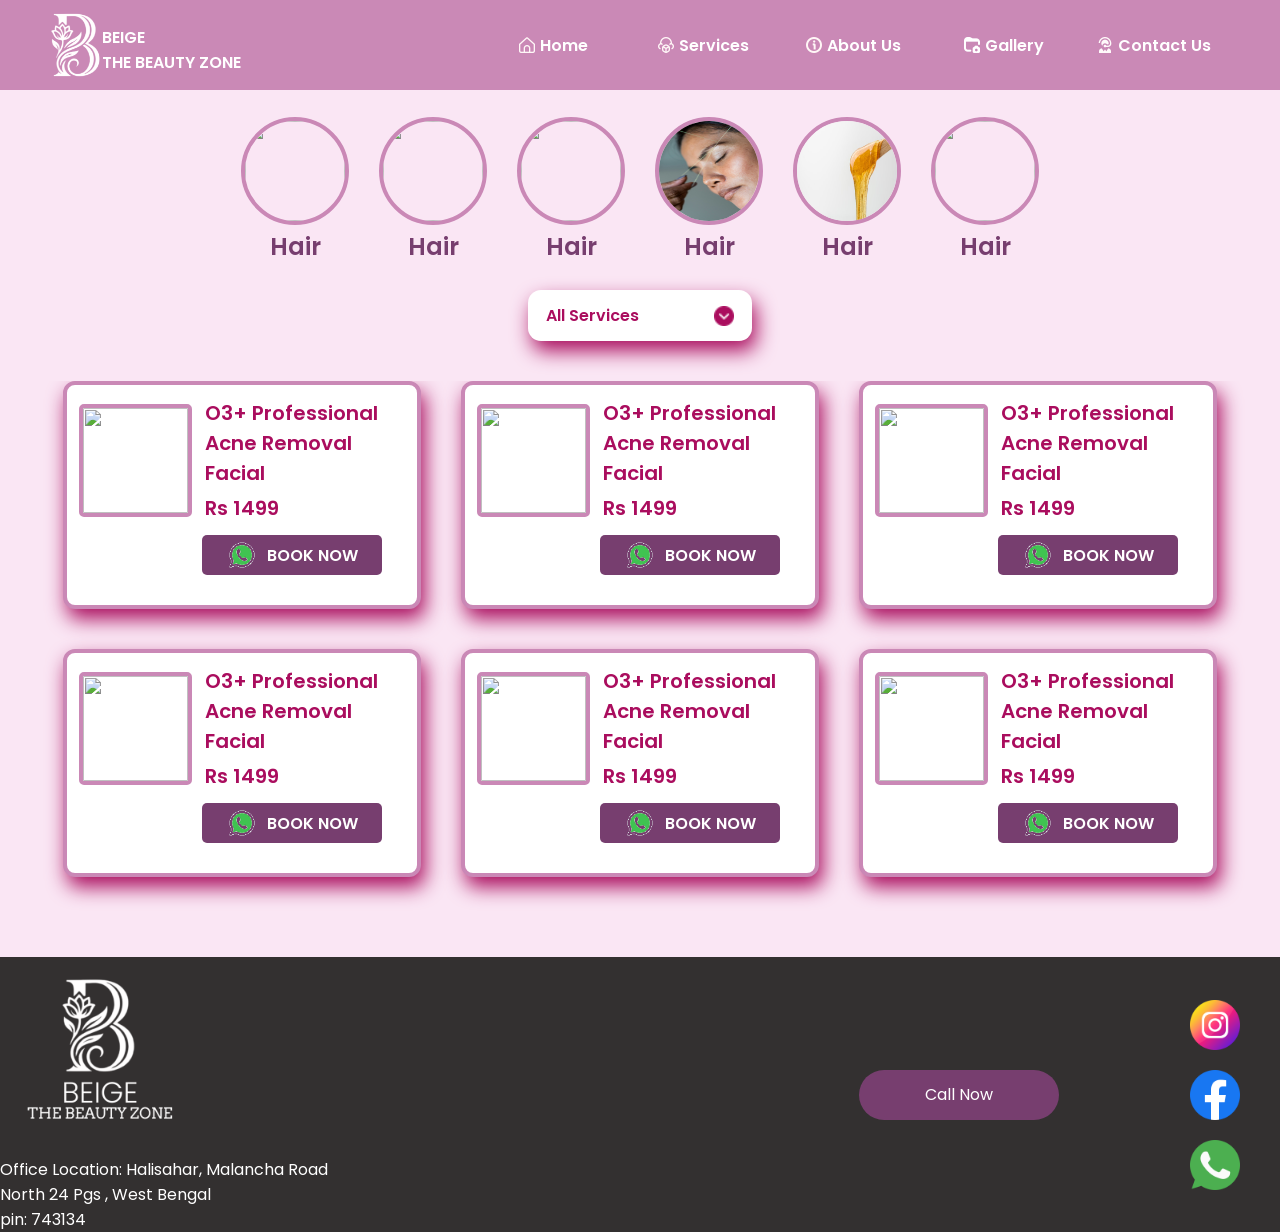
==== services.html @ ed5a14fb "create separate css and js file for pages and create service page ui" ====
<!DOCTYPE html>
<html lang="en">
<head>
    <meta charset="UTF-8">
    <meta name="viewport" content="width=device-width, initial-scale=1.0">
    <title>Services</title>
    <link rel="stylesheet" href="./css/style.css">
    <link rel="stylesheet" href="./css/service.css">
    <script src="./js/script.js" defer></script>
    <script src="./js/services.js" defer></script>
</head>
<body>
    <nav>
        <div class="navContainer">
            <div class="logo">
                <img src="images/logo_beige.png" alt="">
                <div class="logoText">
                    <p>BEIGE</p>
                    <P>THE BEAUTY ZONE</P>
                </div>
            </div>

            <div class="menus">
                <ul>
                    <li><a href=""><img src="images/UI_ICONS/home.png" alt="">Home</a></li>
                    <li><a href=""><img src="images/UI_ICONS/box-headphone.png" alt="">Services</a></li>
                    <li><a href=""><img src="images/UI_ICONS/info.png" alt="">About Us</a></li>
                    <li><a href=""><img src="images/UI_ICONS/folder-camera.png" alt="">Gallery</a></li>
                    <li><a href=""><img src="images/UI_ICONS/customer-service.png" alt="">Contact Us</a></li>
                </ul>

            </div>
            <div class="menuBtn">
                <div class="bar"></div>
                <div class="bar"></div>
                <div class="bar"></div>
            </div>
            <div class="sidebar">
                <ul>
                    <li><a href=""><img src="images/UI_ICONS/home.png" alt="">Home</a></li>
                    <li><a href=""><img src="images/UI_ICONS/box-headphone.png" alt="">Services</a></li>
                    <li><a href=""><img src="images/UI_ICONS/info.png" alt="">About Us</a></li>
                    <li><a href=""><img src="images/UI_ICONS/folder-camera.png" alt="">Gallery</a></li>
                    <li><a href="blank"><img src="images/UI_ICONS/customer-service.png" alt="">Contact Us</a></li>
                </ul>
            </div>
        </div>
    </nav>

    

   
    <div class="services_container1">
    
        <div class="service">
            <img src="images/servicehome/hair.jpg" alt="" class="serviceImage">
            <p class="sname">Hair</p>
        </div>
        <div class="service">
            <img src="images/servicehome/skin.jpg" alt="" class="serviceImage">
            <p class="sname">Hair</p>
        </div>
        <div class="service">
            <img src="images/servicehome/nails.jpg" alt="" class="serviceImage">
            <p class="sname">Hair</p>
        </div>
        <div class="service">
            <img src="images/servicehome/threading.jpg" alt="" class="serviceImage">
            <p class="sname">Hair</p>
        </div>
        <div class="service">
            <img src="images/servicehome/waxing.jpg" alt="" class="serviceImage">
            <p class="sname">Hair</p>
        </div>
        <div class="service">
            <img src="images/servicehome/manipedi.jpg" alt="" class="serviceImage">
            <p class="sname">Hair</p>
        </div>
        
    </div>

    <div class="filter_container">
        <div class="filter">
            <p>All Services</p>
            <img src="images/UI_ICONS/down-arrow.png" alt="" class="dropArrow">
        </div>
        <ul class="filter_options">
            <li class="option">HAIR</li>
            <li class="option">SKIN</li>
            <li class="option">NAILS</li>
            <li class="option">WAXING</li>
            <li class="option">THREADING</li>
            <li class="option">MANI/PEDI</li>
            <li class="option">ALL SERVICES</li>
        </ul>
    </div>
    
    <div class="products_container">
        <div class="psection" id="skin">
            <div class="product_card">
                <div class="container1">
                    <img src="images/servicehome/skin.jpg" alt="" class="pimage">
                    <div class="pdesc">
                        <p class="pname">O3+ Professional Acne Removal Facial</p>
                        <p class="price">Rs 1499</p>
                    </div>
                </div>
                <div class="container2">
                    <div class="bookNow">
                        <img src="images/UI_ICONS/output-onlinegiftools.gif" alt="">
                        <p>BOOK NOW</p>
                    </div>
                </div>
            </div>
             <div class="product_card">
                <div class="container1">
                    <img src="images/servicehome/skin.jpg" alt="" class="pimage">
                    <div class="pdesc">
                        <p class="pname">O3+ Professional Acne Removal Facial</p>
                        <p class="price">Rs 1499</p>
                    </div>
                </div>
                <div class="container2">
                    <div class="bookNow">
                        <img src="images/UI_ICONS/output-onlinegiftools.gif" alt="">
                        <p>BOOK NOW</p>
                    </div>
                </div>
            </div>
             <div class="product_card">
                <div class="container1">
                    <img src="images/servicehome/skin.jpg" alt="" class="pimage">
                    <div class="pdesc">
                        <p class="pname">O3+ Professional Acne Removal Facial</p>
                        <p class="price">Rs 1499</p>
                    </div>
                </div>
                <div class="container2">
                    <div class="bookNow">
                        <img src="images/UI_ICONS/output-onlinegiftools.gif" alt="">
                        <p>BOOK NOW</p>
                    </div>
                </div>
            </div>
             <div class="product_card">
                <div class="container1">
                    <img src="images/servicehome/skin.jpg" alt="" class="pimage">
                    <div class="pdesc">
                        <p class="pname">O3+ Professional Acne Removal Facial</p>
                        <p class="price">Rs 1499</p>
                    </div>
                </div>
                <div class="container2">
                    <div class="bookNow">
                        <img src="images/UI_ICONS/output-onlinegiftools.gif" alt="">
                        <p>BOOK NOW</p>
                    </div>
                </div>
            </div>
             <div class="product_card">
                <div class="container1">
                    <img src="images/servicehome/skin.jpg" alt="" class="pimage">
                    <div class="pdesc">
                        <p class="pname">O3+ Professional Acne Removal Facial</p>
                        <p class="price">Rs 1499</p>
                    </div>
                </div>
                <div class="container2">
                    <div class="bookNow">
                        <img src="images/UI_ICONS/output-onlinegiftools.gif" alt="">
                        <p>BOOK NOW</p>
                    </div>
                </div>
            </div>
             <div class="product_card">
                <div class="container1">
                    <img src="images/servicehome/skin.jpg" alt="" class="pimage">
                    <div class="pdesc">
                        <p class="pname">O3+ Professional Acne Removal Facial</p>
                        <p class="price">Rs 1499</p>
                    </div>
                </div>
                <div class="container2">
                    <div class="bookNow">
                        <img src="images/UI_ICONS/output-onlinegiftools.gif" alt="">
                        <p>BOOK NOW</p>
                    </div>
                </div>
            </div>

        </div>
    </div>

    <footer>
    <div class="fsection1">
        <img src="images/footerSection/beigeLogo.png" alt="">
        <p class="adress">Office Location: 
            Halisahar,
            Malancha Road<br>
            North 24 Pgs ,
            West Bengal<br>
            pin: 743134
        </p>
        
    </div>
    <div class="fsection2">
        <div class="callBtn">Call Now</div>
        <div class="social_media">
            <img src="images/footerSection/instagram.png" alt="" class="insta">
            <img src="images/footerSection/facebook.png" alt="" class="facebook">
            <img src="images/footerSection/whatsapp.png " alt="" class="whatsapp">
        </div>

    </div>
</footer>
</body>
</html>
---- css/style.css ----
@import url('https://fonts.googleapis.com/css2?family=Poppins:ital,wght@0,100;0,200;0,300;0,400;0,500;0,600;0,700;0,800;0,900;1,100;1,200;1,300;1,400;1,500;1,600;1,700;1,800;1,900&display=swap');
*{ margin: 0;
 padding: 0;
 font-size: 16px;
}



:root{
    --primary_color:#CA88B6;
    --secondary_color:#FAE6F4;
    --text:white;
    --secondary_text:#FAE6F4;
    --btn_color:#773E6F;
    --shadow1:#AA0D5E;
}



body{
    max-width:100vw;
    /* overflow: hidden; */
    font-family: 'Poppins', sans-serif;
     -webkit-tap-highlight-color: transparent;
     background-color: var(--secondary_color);
    
}
.loading{
    position: fixed;
    display: flex;
    width:100vw;
    height:100vh;
    display:flex;
    justify-content: center;
    align-items: center;
    background-color: var(--btn_color);
    z-index:99999

}

nav{
    position: sticky;
    top:0px;
    max-width:100vw;
    height:10vh;
    background-color: var(--primary_color);
    z-index: 9999;
    backdrop-filter: blur(40px);
    opacity: 0.99;
}

.logo{
    display:flex;
    align-items: center;
    /* margin:0 16px */
}

.logo>img{
    width:4vw;
    cursor:pointer
}
.logoText{
    margin-top: 10px;
    color:var(--text);
    font-size: 2rem;
    display: flex;
    flex-direction: column;
    align-items: flex-start ;
    font-weight: 600;
}

.navContainer{
    max-width:100vw;
    height:10vh;
    display: flex;
    align-items: center;
    justify-content: space-between;
    background-color: var(--primary_color);
    margin:   0 4vw;
}
.menus{
    
    display: flex;
    align-items: center;
    justify-content: space-between;
    background: var(--primary_color);
}

.menus>ul{
    
    display: flex;
    align-items: center;
    list-style-type: none;
      
}
.menus>ul>li{
    display: flex;
    justify-content: center;
    
    /* padding:20px 10px; */
   
}
.menus>ul>li:hover{
    background: var(--btn_color);
   
     transition: all 1s ease-in-out;
}
.menus>ul>li>a{
    width:150px;
    height:8vh;
    text-decoration: none;
    color:var(--text);
    display: flex;
    align-items: center;
    justify-content: center;
    gap:5px;
    font-weight: 600;
}

.menus>ul>li>a>img{
    width:16px;
}

.menuBtn>.bar{
    
    width:30px;
    height:5px;
    background-color: #fff;

    border-radius:5px;
}
.menuBtn{
    
    z-index: 999;
    display: flex;
    flex-direction: column;
    gap:5px;
    margin-right:4vw;
    display: none;
    align-items: flex-end;
    cursor: pointer;
}
.bar:nth-child(2){
    width:35px;
    
}

.sidebar{
    transition: all 1s ease;
    position: fixed;
    width:60vw;
    height:100vh;
    top:0vh;
    right:0px;
    display: flex;
    flex-direction: column;
    background-color:#a56697;
    display: none;
    opacity: 0.9;
   backdrop-filter: blur(240px);
   
    
}
.sidebar>ul{
    margin-top:10vh;
    list-style-type: none;
    display: flex;
    flex-direction: column;
    gap:5px;
    align-items: center;
    justify-content: center;
}
.sidebar>ul>li>a>img{
    width:16px;
}
.sidebar>ul>li{
    /* width:100%; */
    height:70px;
    margin: 0px auto;
    cursor: pointer;
    display: flex;
    align-items: center;
}
.sidebar>ul>li:hover{
    background-color: var(--btn_color);
}
.sidebar>ul>li>a{
     width:50vw;
    height: 50px;
    color:var(--text);
    text-decoration: none;
    display: flex;
    align-items: center;
    gap:5px;
    justify-content: center;
    font-weight: 600;
    
}
/* call button */

.callBtn{
    width:200px;
    height:50px;
    display: flex;
    background-color: var(--btn_color);
    margin: 4vh 4vw;
    align-items: center;
    justify-content: center;
    border-radius: 50px;
    cursor: pointer;
    user-select: none;
    --webkit-user-select:none;
    gap:10px;
   
}
.callBtn>img{
    width:32px;
}
.callBtn>p{
    font-size: 24px;
    font-weight: 600;
    color:var(--text);
}
.callBtn:hover{
    box-shadow: 4px 6px 4px var(--shadow1);
    position: relative;
    right:-4px;
    transition: 1s ease-in-out; 
}

footer{
    max-width: 100vw;
    box-sizing: border-box;
    background-color: #333030;
    display: flex;
    align-items: center;
    justify-content: space-between;
}
.fsection1{
    width:40%;
    color:white;
    display: flex;
    align-items: center;
    flex-wrap: wrap;
   
}

.fsection2{
    width:40%;
    color:white;
    display: flex;
    align-items: center;
    flex-wrap: wrap;
    justify-content: space-around;
}
.fsection1>img{
    width: 200px;
}
.social_media{
    display: flex;
    justify-content: space-evenly;
    align-items: center;
    flex-direction: column;
    gap:20px;
}
.social_media>img{
    width:50px;
    cursor: pointer;
}

@media (max-width:900px){
    .navContainer{
        justify-content: space-between;
   
    }
    .logo{
        margin: 4vw;
    }
    .logo>img{
        width:50px;
    }
    .logo>.logoText{
        font-size: 20px;
    }
    .menus{
        display:none
    }
    .menuBtn{
        display: flex;
    }
    .activeBar{
        display:flex;
    }

    .bar1{
         transition: all 0.5s ease-in-out;
        transform-origin: left 1.5px;
        transform:  rotate(45deg);
    }
    .bar2{
        transition: all 0.5s ease-in-out;
        width:30px; 
        transform-origin: center 5.5px;       
        transform:  rotate(-45deg);
    }
    .mbar{
        display: none;
    }


    /* footer section mobile devive */
    footer{
        justify-content: space-evenly;
    }

    .fsection1{
        
        justify-content: center;
        gap:20px;
    }
    .fsection2{
        
        justify-content: center;
        gap:20px;
    }


}
---- css/service.css ----
:root{
    --primary_color:#CA88B6;
    --secondary_color:#FAE6F4;
    --text:white;
    --secondary_text:#FAE6F4;
    --btn_color:#773E6F;
    --shadow1:#AA0D5E;
  
}



.services_container1{
    margin:0px auto;
    max-width: 90vw;
    height:200px;
    display: flex;
    overflow: scroll;
    justify-content: center;
    align-items: center;
    gap:30px;
    scrollbar-width: none;
}
.sname{
    font-size: 24px;
    color:var(--btn_color);
    font-weight: 600;
}
.service{
    display: flex;
    flex-direction: column;
    align-items:center ;
    gap:4px;

}

.serviceImage{
    width:100px;
    height:100px;
    border: 4px solid var(--primary_color);
    border-radius:50%;
}

.filter_container{
    max-width:100vw;
    display: flex;
    flex-direction: column;
    justify-content: center;
    align-items: center;
    box-sizing: border-box;
    gap:10px;
}
.filter{
   
    width:224px;
    height:51px;
    /* border:2px solid var(--btn_color); */
    display: flex;
    align-items: center;
    justify-content: space-evenly;
    background-color: #fff;
    border-radius: 13px;
    font-size: 26px;
    font-weight:600;
    box-shadow: 4px 10px 20px var(--shadow1);
    cursor: pointer;
    color:var(--shadow1)
}
.filter>p{
    width:150px
}

.filter>img{
    width:20px;
    height:20px;
    transition: all 1s ease-in-out;
    
}
.filter_options{
    list-style-type: none;
    
    width:224px;
    background: white;
    font-size: 26px;
    font-weight: 600;
    color:var(--shadow1);
    border-radius: 16px;
    bottom :0px;
    margin: 0;
    padding: 0;
    box-shadow: 4px 10px 10px var(--shadow1);
  
    bottom:-60px;
    display:none;
    transition: all 1s ease-in-out;
   
}
.filter_options>li{
    text-align: left;
    padding:10px 20px;
    cursor:pointer;
    border-radius: 16px;
    
}
.filter_options>li:hover{
    background-color: var(--secondary_color) ;
}

.activeDropdown{
    transform: rotate(180deg);
}
.activeFilter{
    display: block;
}

/* products Section design */
.products_container{
    box-sizing: border-box;
    max-width: 100vw;
    margin-top: 40px;
    overflow: hidden;
    margin-bottom: 40px;
}
.psection{
    max-width: 100vw;
    box-sizing: border-box;
   
    display: flex;
    justify-content: center;
    gap:40px;
    flex-wrap: wrap;
    margin-bottom: 40px;
}

.product_card{
    width:350px;
    height:220px;
    border: 4px solid var(--primary_color);
    background: white;
    border-radius: 12px;
    box-shadow: 4px 10px 20px var(--shadow1);
}
.product_card:hover{
    box-shadow: 10px 20px 20px var(--shadow1);
}

.container1{
    
    width:350px;
    height:150px;
    display: flex;
    align-items: center;
    justify-content: space-evenly;
}
.pimage{
    width:105px;
    height:105px;
    border:4px solid var(--primary_color);
    border-radius: 5px;
}
.pdesc{
    width: 200px;
    color:var(--shadow1);
    font-weight: 600;
    display: flex;
    flex-direction: column;
    gap:5px;
}
.pname,.price{
    font-size: 20px;
}
.container2{
    width:350px;
    display: flex;
    
    margin:0px auto;
    justify-content: flex-end;
}

.bookNow{
    display: flex;
    align-items: center;
    font-weight: 600;
    background-color: var(--btn_color);
    width:180px;
    height:40px;
    justify-content: center;
    gap:10px;
    color:white;
    margin-right:35px;
    border-radius: 5px;
} 

.bookNow:hover{
    box-shadow: 4px 10px 10px var(--shadow1);
    position: relative;
    top:-2px;
}
.bookNow>img{
    width:30px;
}
/* adjustment for Mobile Devices */

@media(max-width:900px){
    .services_container1{
        justify-content: space-evenly;
    }
}
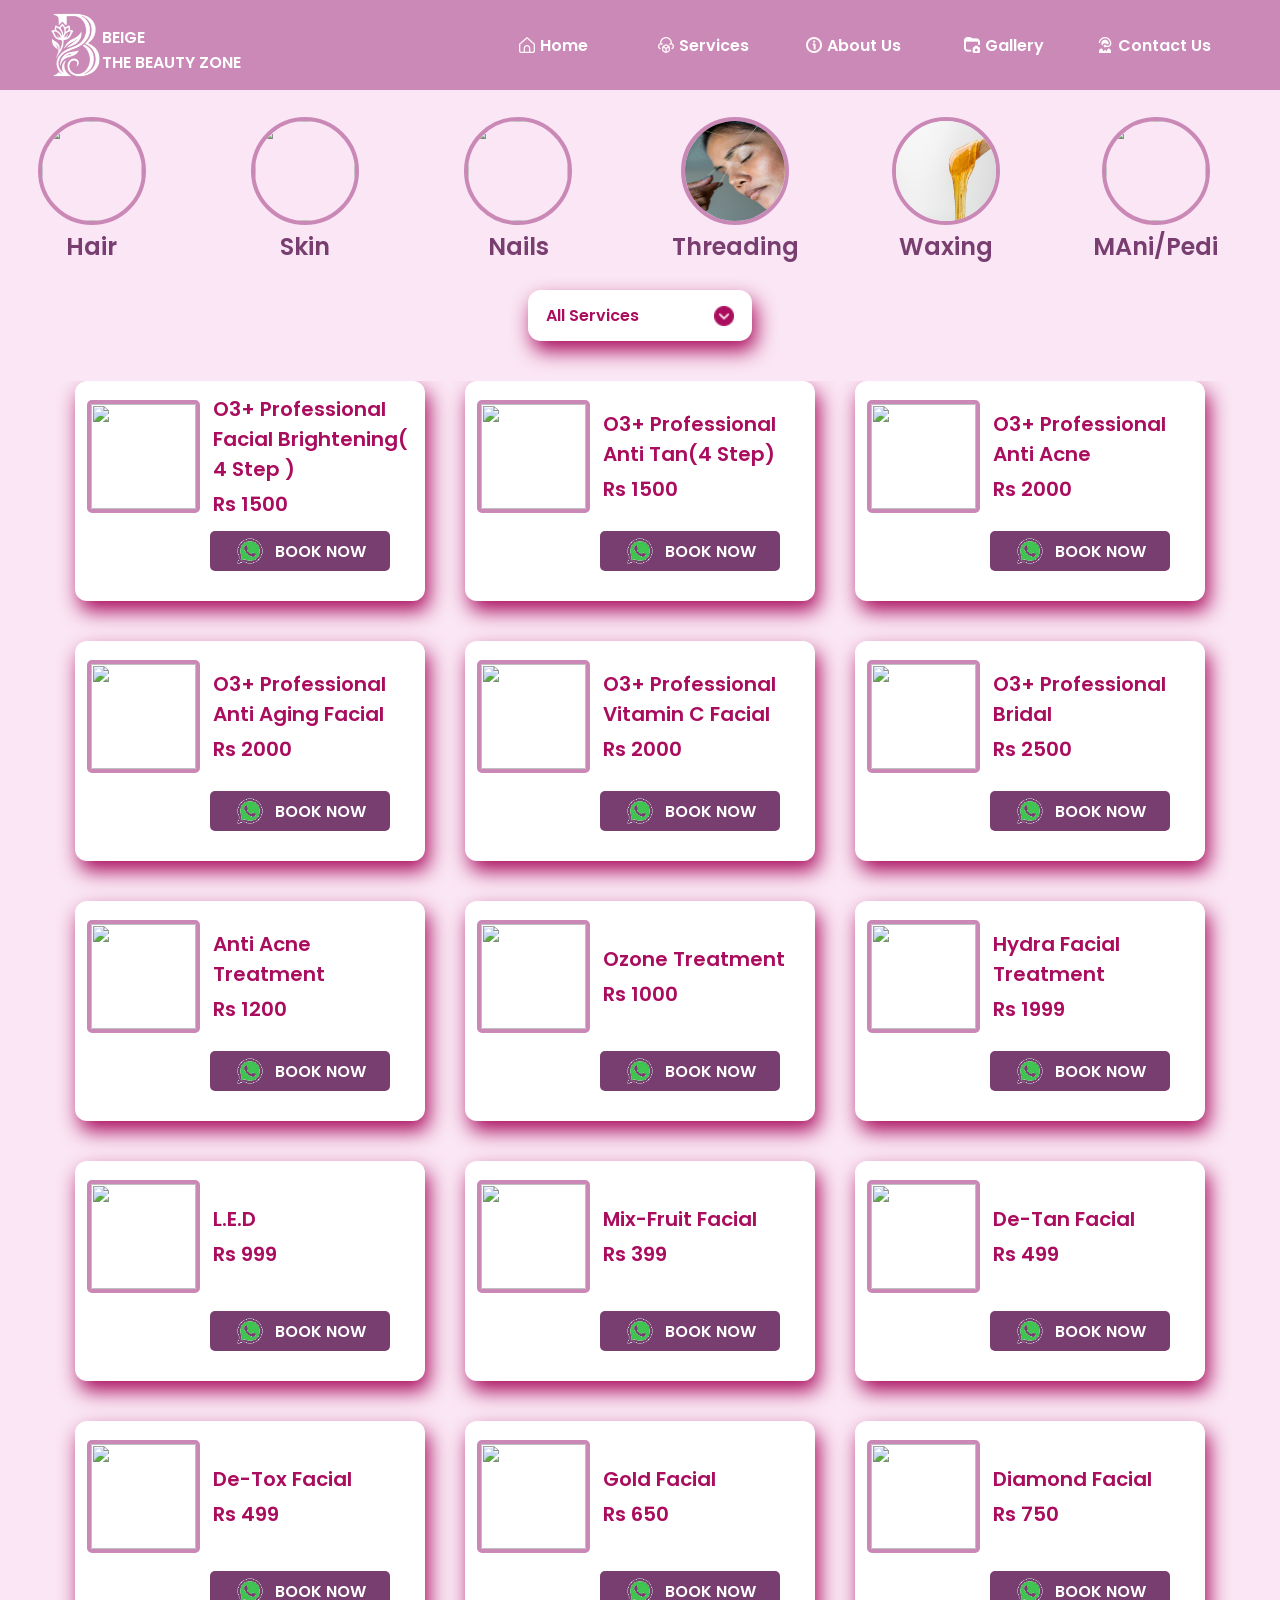
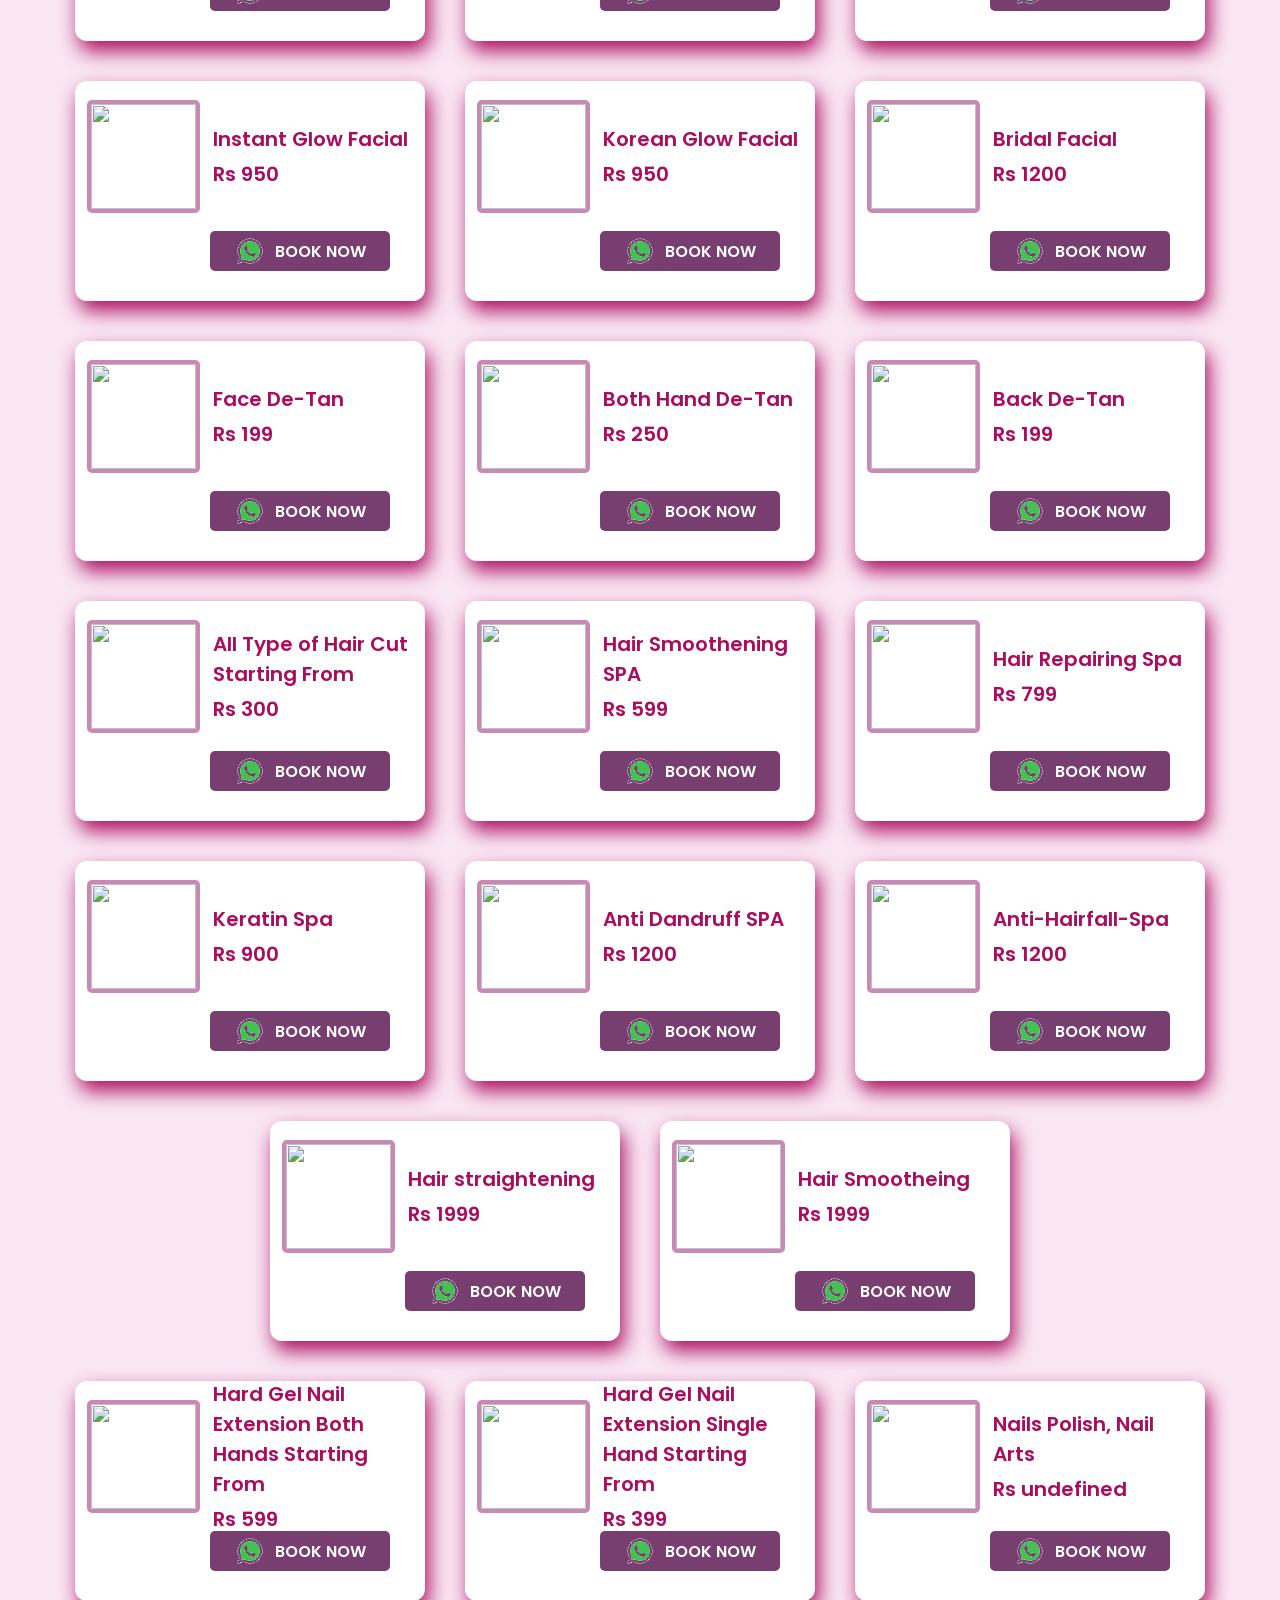
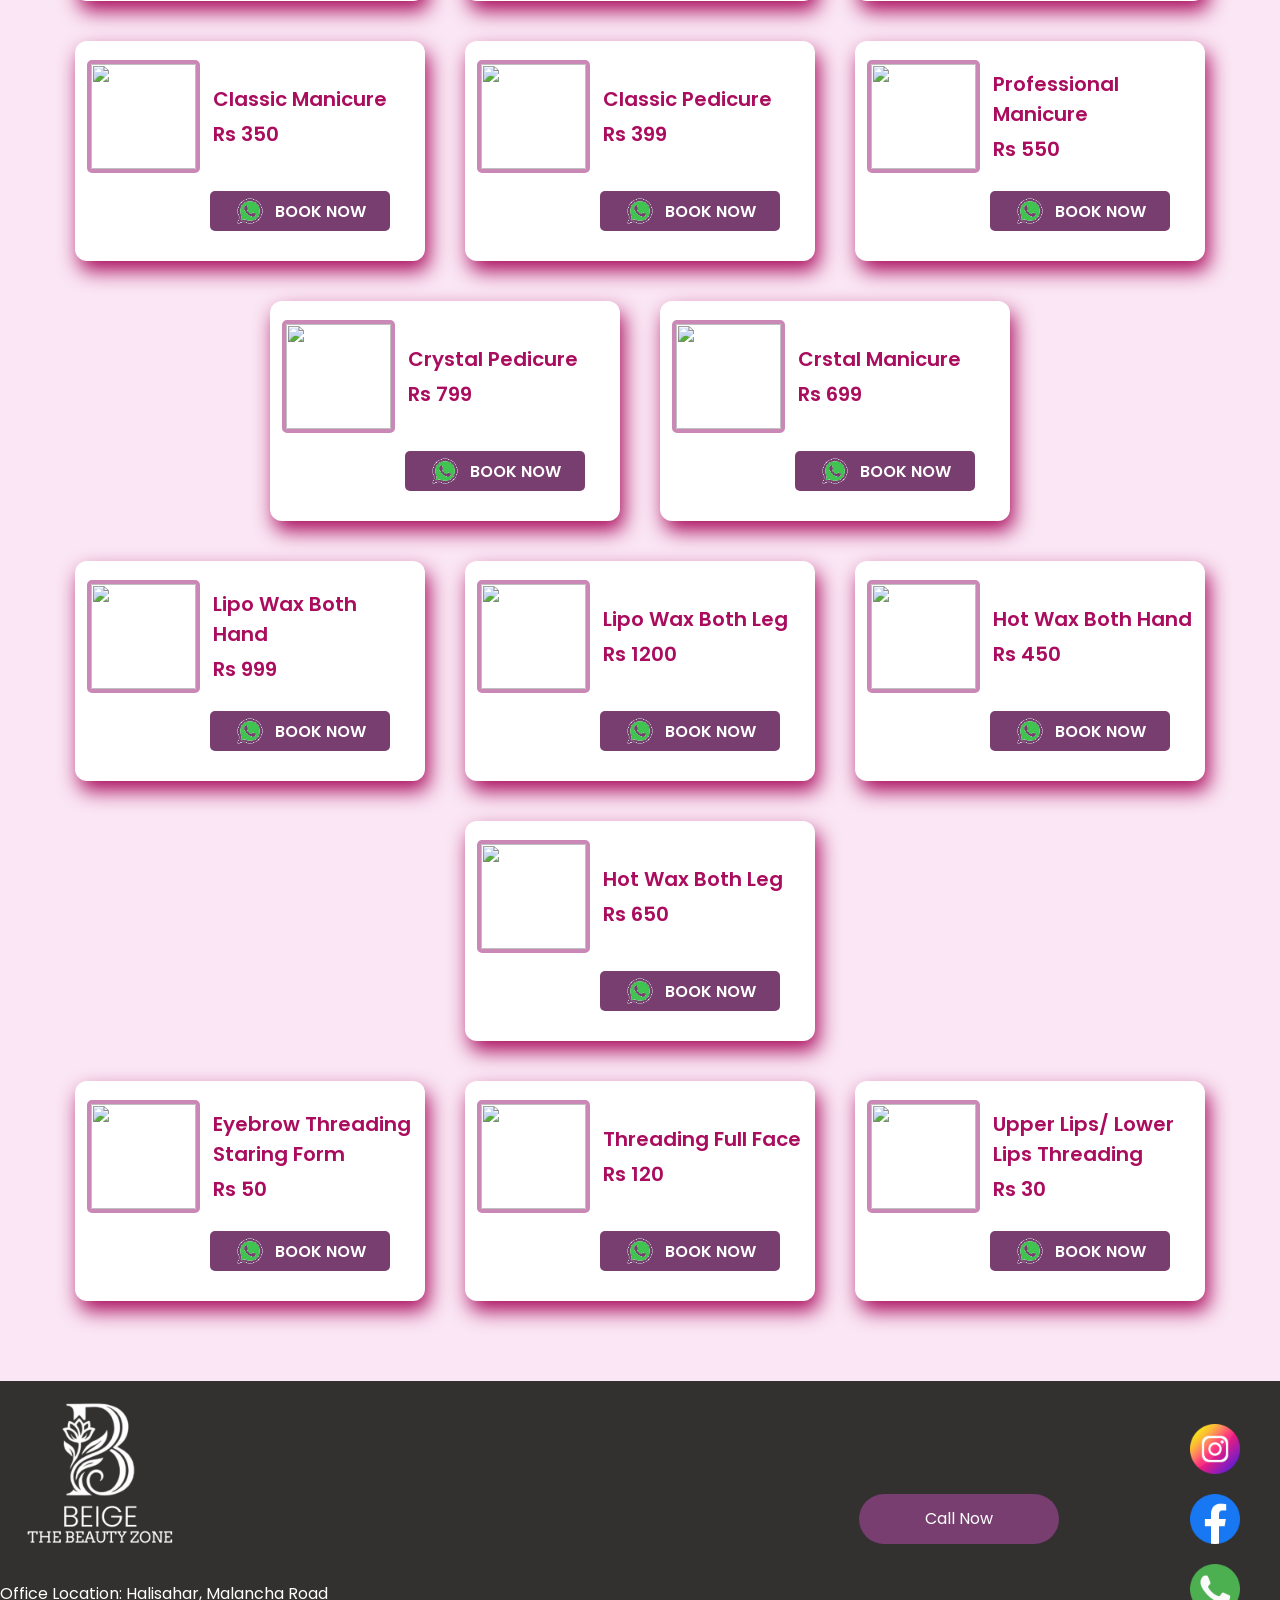
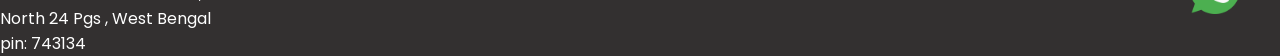
==== commit 2f0d1cb9: "dynamically add products on service page by fetching data from json add" ====
--- a/services.html
+++ b/services.html
@@ -52,36 +52,39 @@
    
     <div class="services_container1">
     
+        <div class="group">
         <div class="service">
             <img src="images/servicehome/hair.jpg" alt="" class="serviceImage">
             <p class="sname">Hair</p>
         </div>
         <div class="service">
             <img src="images/servicehome/skin.jpg" alt="" class="serviceImage">
-            <p class="sname">Hair</p>
+            <p class="sname">Skin</p>
         </div>
         <div class="service">
             <img src="images/servicehome/nails.jpg" alt="" class="serviceImage">
-            <p class="sname">Hair</p>
+            <p class="sname">Nails</p>
         </div>
+        </div>
+        <div class="group" >
         <div class="service">
             <img src="images/servicehome/threading.jpg" alt="" class="serviceImage">
-            <p class="sname">Hair</p>
+            <p class="sname">Threading</p>
         </div>
         <div class="service">
             <img src="images/servicehome/waxing.jpg" alt="" class="serviceImage">
-            <p class="sname">Hair</p>
+            <p class="sname">Waxing</p>
         </div>
         <div class="service">
             <img src="images/servicehome/manipedi.jpg" alt="" class="serviceImage">
-            <p class="sname">Hair</p>
+            <p class="sname">MAni/Pedi</p>
         </div>
-        
+        </div>
     </div>
-
+    
     <div class="filter_container">
         <div class="filter">
-            <p>All Services</p>
+            <p class="filterValue">All Services</p>
             <img src="images/UI_ICONS/down-arrow.png" alt="" class="dropArrow">
         </div>
         <ul class="filter_options">
@@ -96,99 +99,7 @@
     </div>
     
     <div class="products_container">
-        <div class="psection" id="skin">
-            <div class="product_card">
-                <div class="container1">
-                    <img src="images/servicehome/skin.jpg" alt="" class="pimage">
-                    <div class="pdesc">
-                        <p class="pname">O3+ Professional Acne Removal Facial</p>
-                        <p class="price">Rs 1499</p>
-                    </div>
-                </div>
-                <div class="container2">
-                    <div class="bookNow">
-                        <img src="images/UI_ICONS/output-onlinegiftools.gif" alt="">
-                        <p>BOOK NOW</p>
-                    </div>
-                </div>
-            </div>
-             <div class="product_card">
-                <div class="container1">
-                    <img src="images/servicehome/skin.jpg" alt="" class="pimage">
-                    <div class="pdesc">
-                        <p class="pname">O3+ Professional Acne Removal Facial</p>
-                        <p class="price">Rs 1499</p>
-                    </div>
-                </div>
-                <div class="container2">
-                    <div class="bookNow">
-                        <img src="images/UI_ICONS/output-onlinegiftools.gif" alt="">
-                        <p>BOOK NOW</p>
-                    </div>
-                </div>
-            </div>
-             <div class="product_card">
-                <div class="container1">
-                    <img src="images/servicehome/skin.jpg" alt="" class="pimage">
-                    <div class="pdesc">
-                        <p class="pname">O3+ Professional Acne Removal Facial</p>
-                        <p class="price">Rs 1499</p>
-                    </div>
-                </div>
-                <div class="container2">
-                    <div class="bookNow">
-                        <img src="images/UI_ICONS/output-onlinegiftools.gif" alt="">
-                        <p>BOOK NOW</p>
-                    </div>
-                </div>
-            </div>
-             <div class="product_card">
-                <div class="container1">
-                    <img src="images/servicehome/skin.jpg" alt="" class="pimage">
-                    <div class="pdesc">
-                        <p class="pname">O3+ Professional Acne Removal Facial</p>
-                        <p class="price">Rs 1499</p>
-                    </div>
-                </div>
-                <div class="container2">
-                    <div class="bookNow">
-                        <img src="images/UI_ICONS/output-onlinegiftools.gif" alt="">
-                        <p>BOOK NOW</p>
-                    </div>
-                </div>
-            </div>
-             <div class="product_card">
-                <div class="container1">
-                    <img src="images/servicehome/skin.jpg" alt="" class="pimage">
-                    <div class="pdesc">
-                        <p class="pname">O3+ Professional Acne Removal Facial</p>
-                        <p class="price">Rs 1499</p>
-                    </div>
-                </div>
-                <div class="container2">
-                    <div class="bookNow">
-                        <img src="images/UI_ICONS/output-onlinegiftools.gif" alt="">
-                        <p>BOOK NOW</p>
-                    </div>
-                </div>
-            </div>
-             <div class="product_card">
-                <div class="container1">
-                    <img src="images/servicehome/skin.jpg" alt="" class="pimage">
-                    <div class="pdesc">
-                        <p class="pname">O3+ Professional Acne Removal Facial</p>
-                        <p class="price">Rs 1499</p>
-                    </div>
-                </div>
-                <div class="container2">
-                    <div class="bookNow">
-                        <img src="images/UI_ICONS/output-onlinegiftools.gif" alt="">
-                        <p>BOOK NOW</p>
-                    </div>
-                </div>
-            </div>
-
-        </div>
+        
     </div>
 
     <footer>
--- a/css/service.css
+++ b/css/service.css
@@ -11,16 +11,37 @@
 
 
 .services_container1{
-    margin:0px auto;
-    max-width: 90vw;
+    margin: 0px auto;
+    max-width: 100vw;
     height:200px;
     display: flex;
     overflow: scroll;
-    justify-content: center;
-    align-items: center;
+  
+    align-items: center;
+   
+     
+
+    scrollbar-width: none;
+    &:hover  .group{
+        animation-play-state:paused;
+        transform: translateX(0%);
+    }
+}
+
+.group{
+    width:100vw;
+    padding-right: 10px;
+    display: flex;
     gap:30px;
-    scrollbar-width: none;
-}
+    justify-content: space-around;
+    padding-right:30px;
+    will-change: transform;
+     animation:  scroll 5s ease-in-out;
+     
+}
+
+
+
 .sname{
     font-size: 24px;
     color:var(--btn_color);
@@ -31,7 +52,21 @@
     flex-direction: column;
     align-items:center ;
     gap:4px;
-
+   
+    z-index: 9999;
+   
+}
+@keyframes scroll {
+    0%{
+       transform:translateX(0%);
+    }
+    50%{
+        transform: translateX(-100%);
+    }
+    100%{
+        transform: translateX(0%);
+    }
+   
 }
 
 .serviceImage{
@@ -131,14 +166,20 @@
     flex-wrap: wrap;
     margin-bottom: 40px;
 }
+.inactive{
+    display: none;
+}
 
 .product_card{
     width:350px;
     height:220px;
-    border: 4px solid var(--primary_color);
-    background: white;
+    /* border: 0.2px solid var(--primary_color); */
+    background-color: white;
+   
+   
     border-radius: 12px;
     box-shadow: 4px 10px 20px var(--shadow1);
+    user-select: none;
 }
 .product_card:hover{
     box-shadow: 10px 20px 20px var(--shadow1);
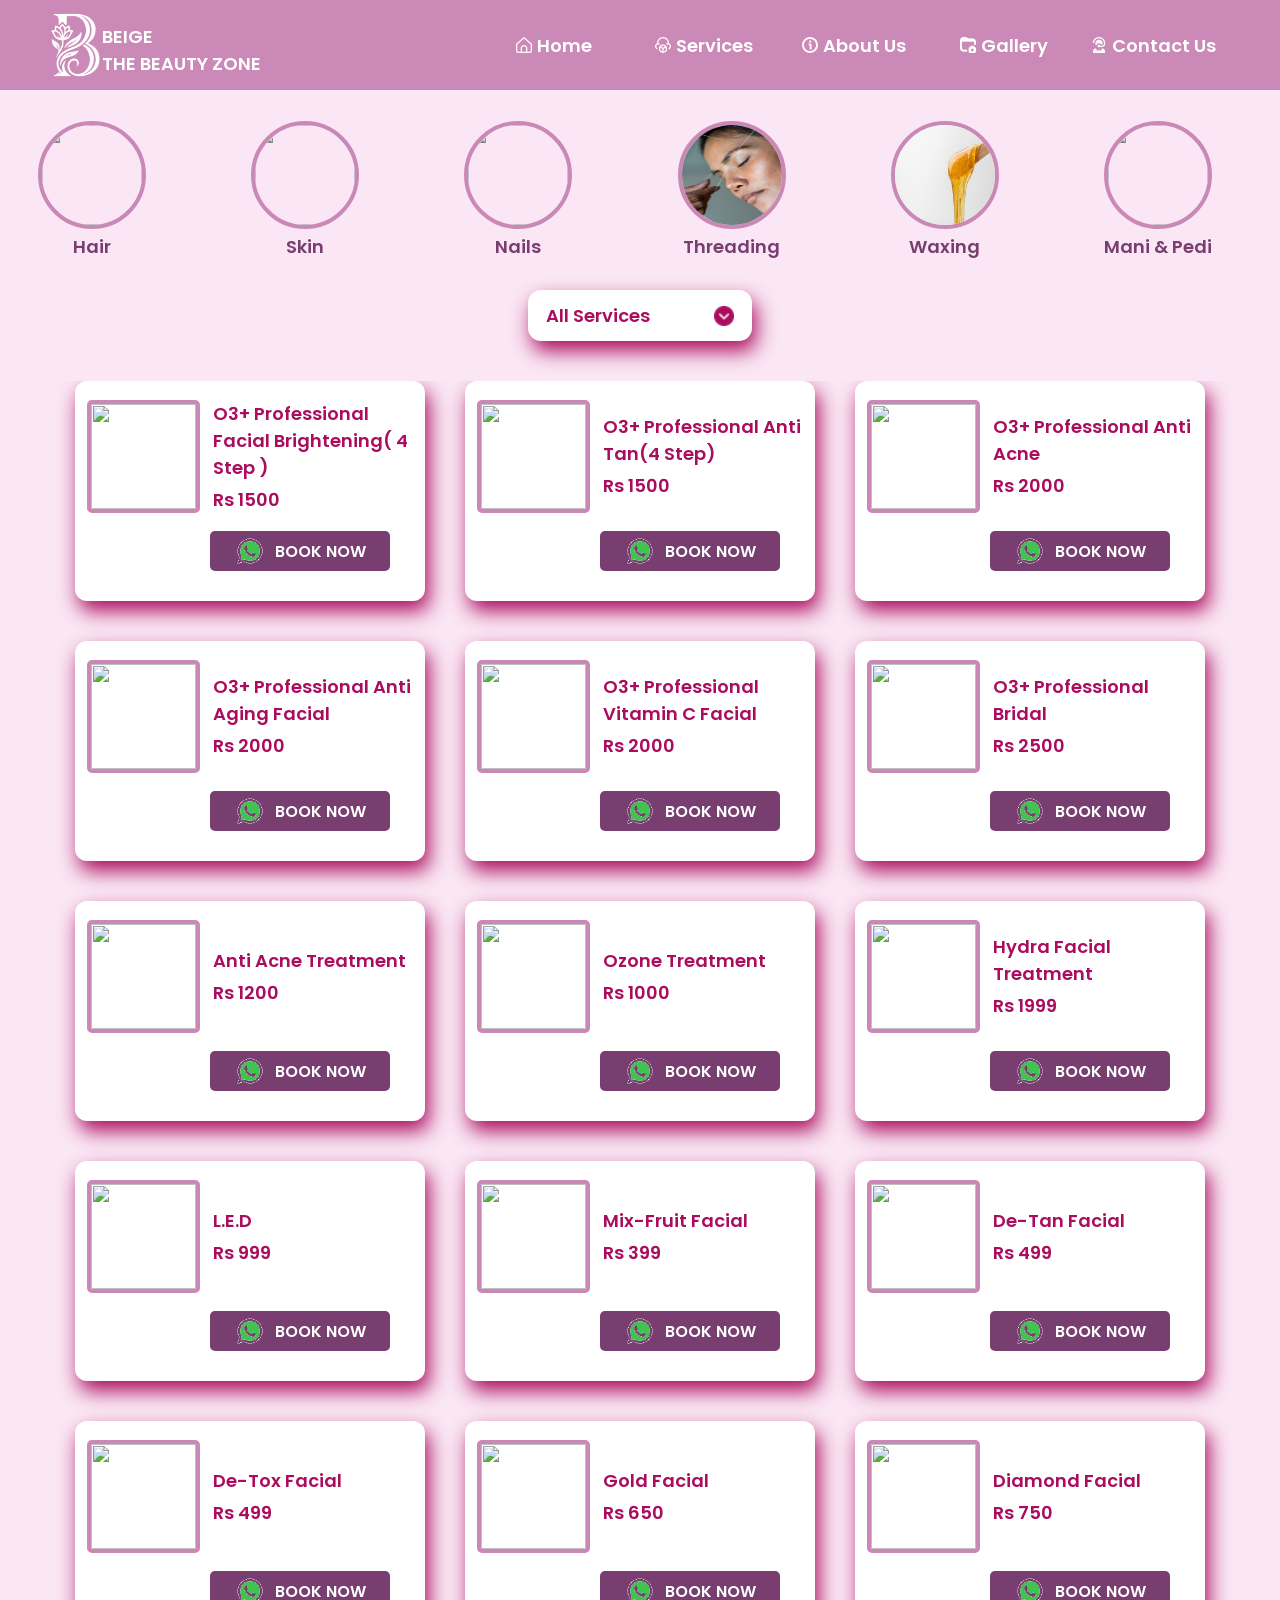
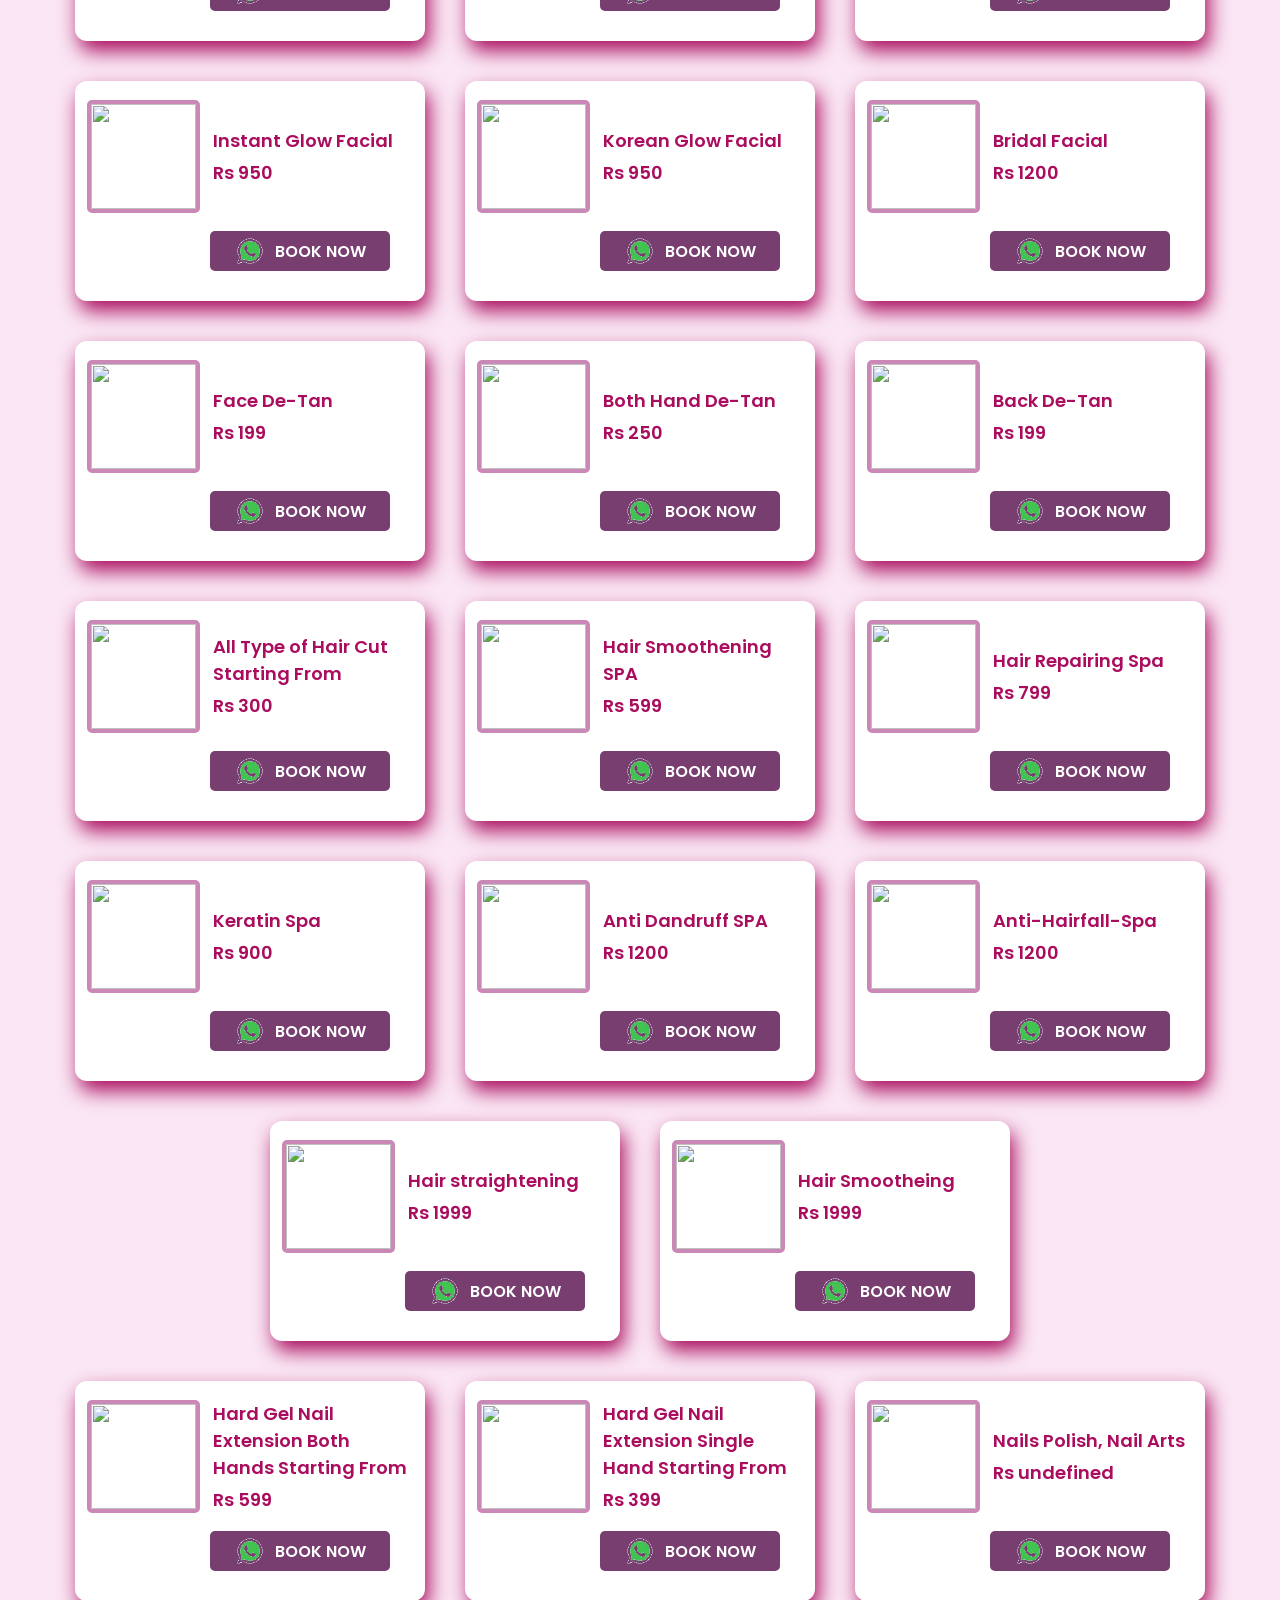
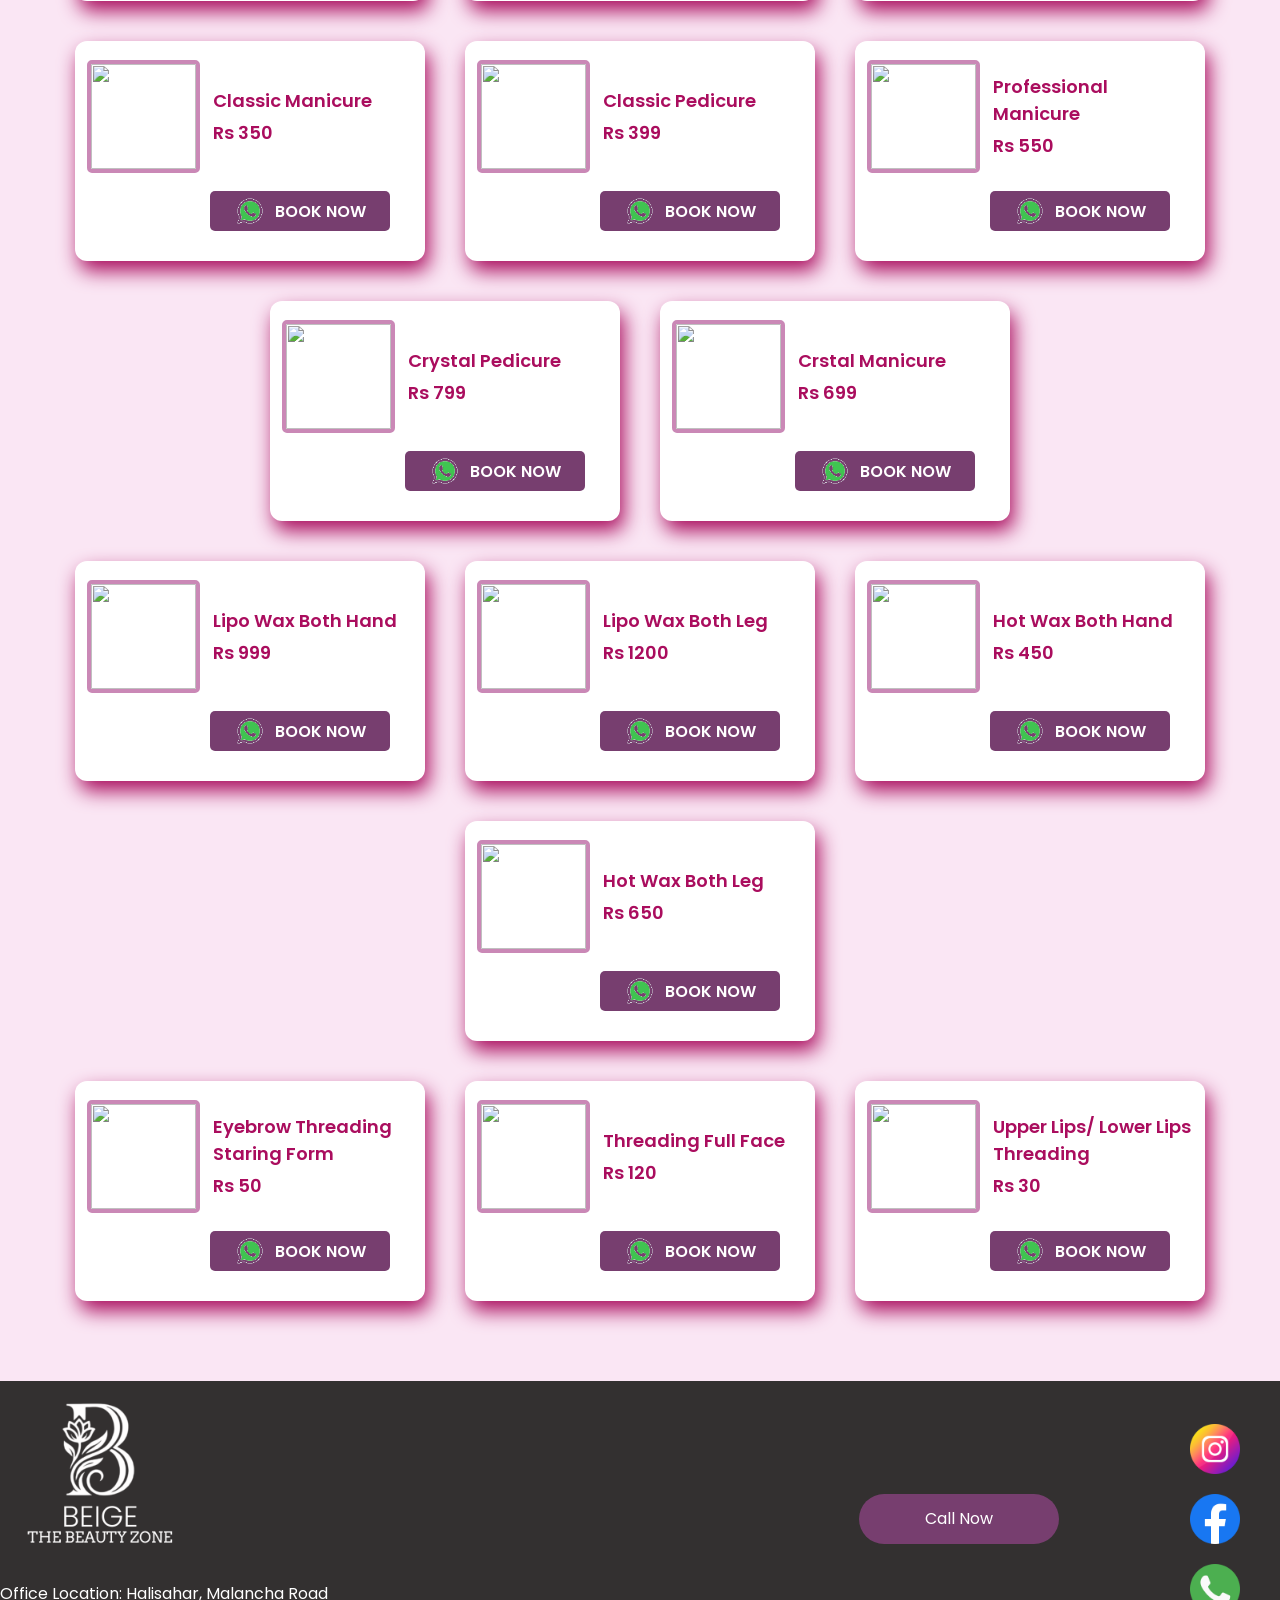
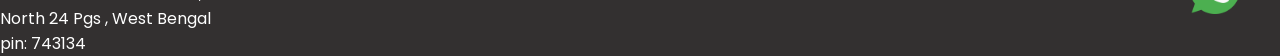
==== commit 04c97197: "Correct the font Size" ====
--- a/services.html
+++ b/services.html
@@ -77,7 +77,7 @@
         </div>
         <div class="service">
             <img src="images/servicehome/manipedi.jpg" alt="" class="serviceImage">
-            <p class="sname">MAni/Pedi</p>
+            <p class="sname">Mani & Pedi</p>
         </div>
         </div>
     </div>
@@ -93,7 +93,7 @@
             <li class="option">NAILS</li>
             <li class="option">WAXING</li>
             <li class="option">THREADING</li>
-            <li class="option">MANI/PEDI</li>
+            <li class="option">MANI & PEDI</li>
             <li class="option">ALL SERVICES</li>
         </ul>
     </div>
--- a/css/style.css
+++ b/css/style.css
@@ -1,7 +1,7 @@
 @import url('https://fonts.googleapis.com/css2?family=Poppins:ital,wght@0,100;0,200;0,300;0,400;0,500;0,600;0,700;0,800;0,900;1,100;1,200;1,300;1,400;1,500;1,600;1,700;1,800;1,900&display=swap');
 *{ margin: 0;
  padding: 0;
- font-size: 16px;
+ 
 }
 
 
@@ -19,11 +19,10 @@
 
 body{
     max-width:100vw;
-    /* overflow: hidden; */
     font-family: 'Poppins', sans-serif;
      -webkit-tap-highlight-color: transparent;
      background-color: var(--secondary_color);
-    
+    box-sizing: border-box;
 }
 .loading{
     position: fixed;
@@ -67,6 +66,7 @@
     flex-direction: column;
     align-items: flex-start ;
     font-weight: 600;
+    font-size: 18px;
 }
 
 .navContainer{
@@ -76,7 +76,7 @@
     align-items: center;
     justify-content: space-between;
     background-color: var(--primary_color);
-    margin:   0 4vw;
+    margin:0 4vw;
 }
 .menus{
     
@@ -115,6 +115,7 @@
     justify-content: center;
     gap:5px;
     font-weight: 600;
+    font-size:18px;
 }
 
 .menus>ul>li>a>img{
@@ -146,18 +147,18 @@
 }
 
 .sidebar{
-    transition: all 1s ease;
+    transition: all 0.5s ease-in-out;
     position: fixed;
-    width:60vw;
+    width:0px;
     height:100vh;
     top:0vh;
-    right:0px;
+    right:0%;
     display: flex;
     flex-direction: column;
     background-color:#a56697;
-    display: none;
+    overflow-x: hidden;
     opacity: 0.9;
-   backdrop-filter: blur(240px);
+    backdrop-filter: blur(240px);
    
     
 }
@@ -185,9 +186,10 @@
     background-color: var(--btn_color);
 }
 .sidebar>ul>li>a{
-     width:50vw;
+    width:50vw;
     height: 50px;
     color:var(--text);
+    font-size: 16px;
     text-decoration: none;
     display: flex;
     align-items: center;
@@ -211,13 +213,14 @@
     user-select: none;
     --webkit-user-select:none;
     gap:10px;
+    
    
 }
 .callBtn>img{
     width:32px;
 }
 .callBtn>p{
-    font-size: 24px;
+    font-size: 18px;
     font-weight: 600;
     color:var(--text);
 }
@@ -280,7 +283,7 @@
         width:50px;
     }
     .logo>.logoText{
-        font-size: 20px;
+        font-size: 16px;
     }
     .menus{
         display:none
@@ -289,7 +292,9 @@
         display: flex;
     }
     .activeBar{
+       
         display:flex;
+        width:60vw
     }
 
     .bar1{
@@ -307,16 +312,17 @@
         display: none;
     }
 
-
     /* footer section mobile devive */
     footer{
         justify-content: space-evenly;
+        
     }
 
     .fsection1{
         
         justify-content: center;
         gap:20px;
+        font-size: 16px;
     }
     .fsection2{
         
--- a/css/service.css
+++ b/css/service.css
@@ -43,7 +43,7 @@
 
 
 .sname{
-    font-size: 24px;
+    font-size: 18px;
     color:var(--btn_color);
     font-weight: 600;
 }
@@ -102,7 +102,8 @@
     color:var(--shadow1)
 }
 .filter>p{
-    width:150px
+    width:150px;
+    font-size: 18px;
 }
 
 .filter>img{
@@ -116,7 +117,7 @@
     
     width:224px;
     background: white;
-    font-size: 26px;
+    font-size: 18px;
     font-weight: 600;
     color:var(--shadow1);
     border-radius: 16px;
@@ -208,7 +209,7 @@
     gap:5px;
 }
 .pname,.price{
-    font-size: 20px;
+    font-size: 18px;
 }
 .container2{
     width:350px;
@@ -246,4 +247,15 @@
     .services_container1{
         justify-content: space-evenly;
     }
+
+    .sname,.filterValue,.option{
+        font-size: 16px;
+    }
+    .product_card>.container1>.pdesc>.pname,.price{
+    font-size:16px
+    }
+    .bookNow>P{
+        font-size: 16px;
+    }
+
 }
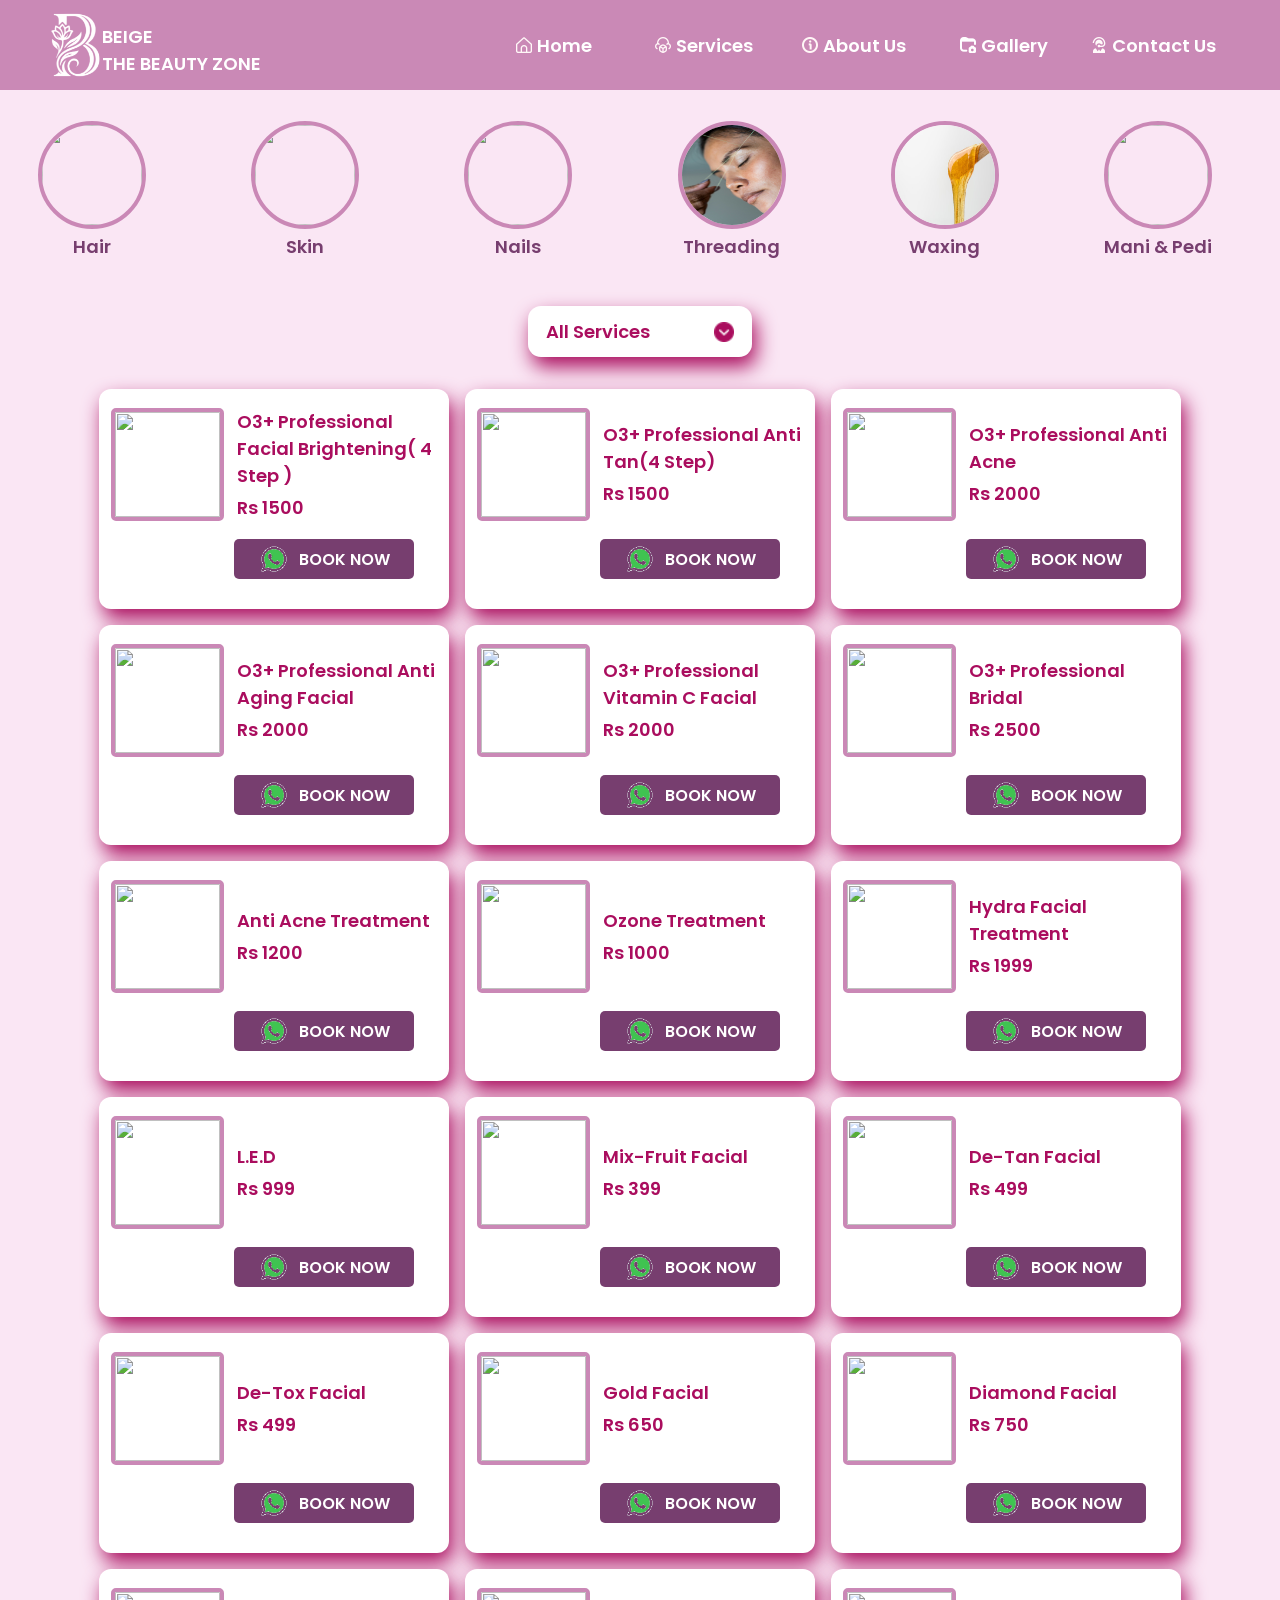
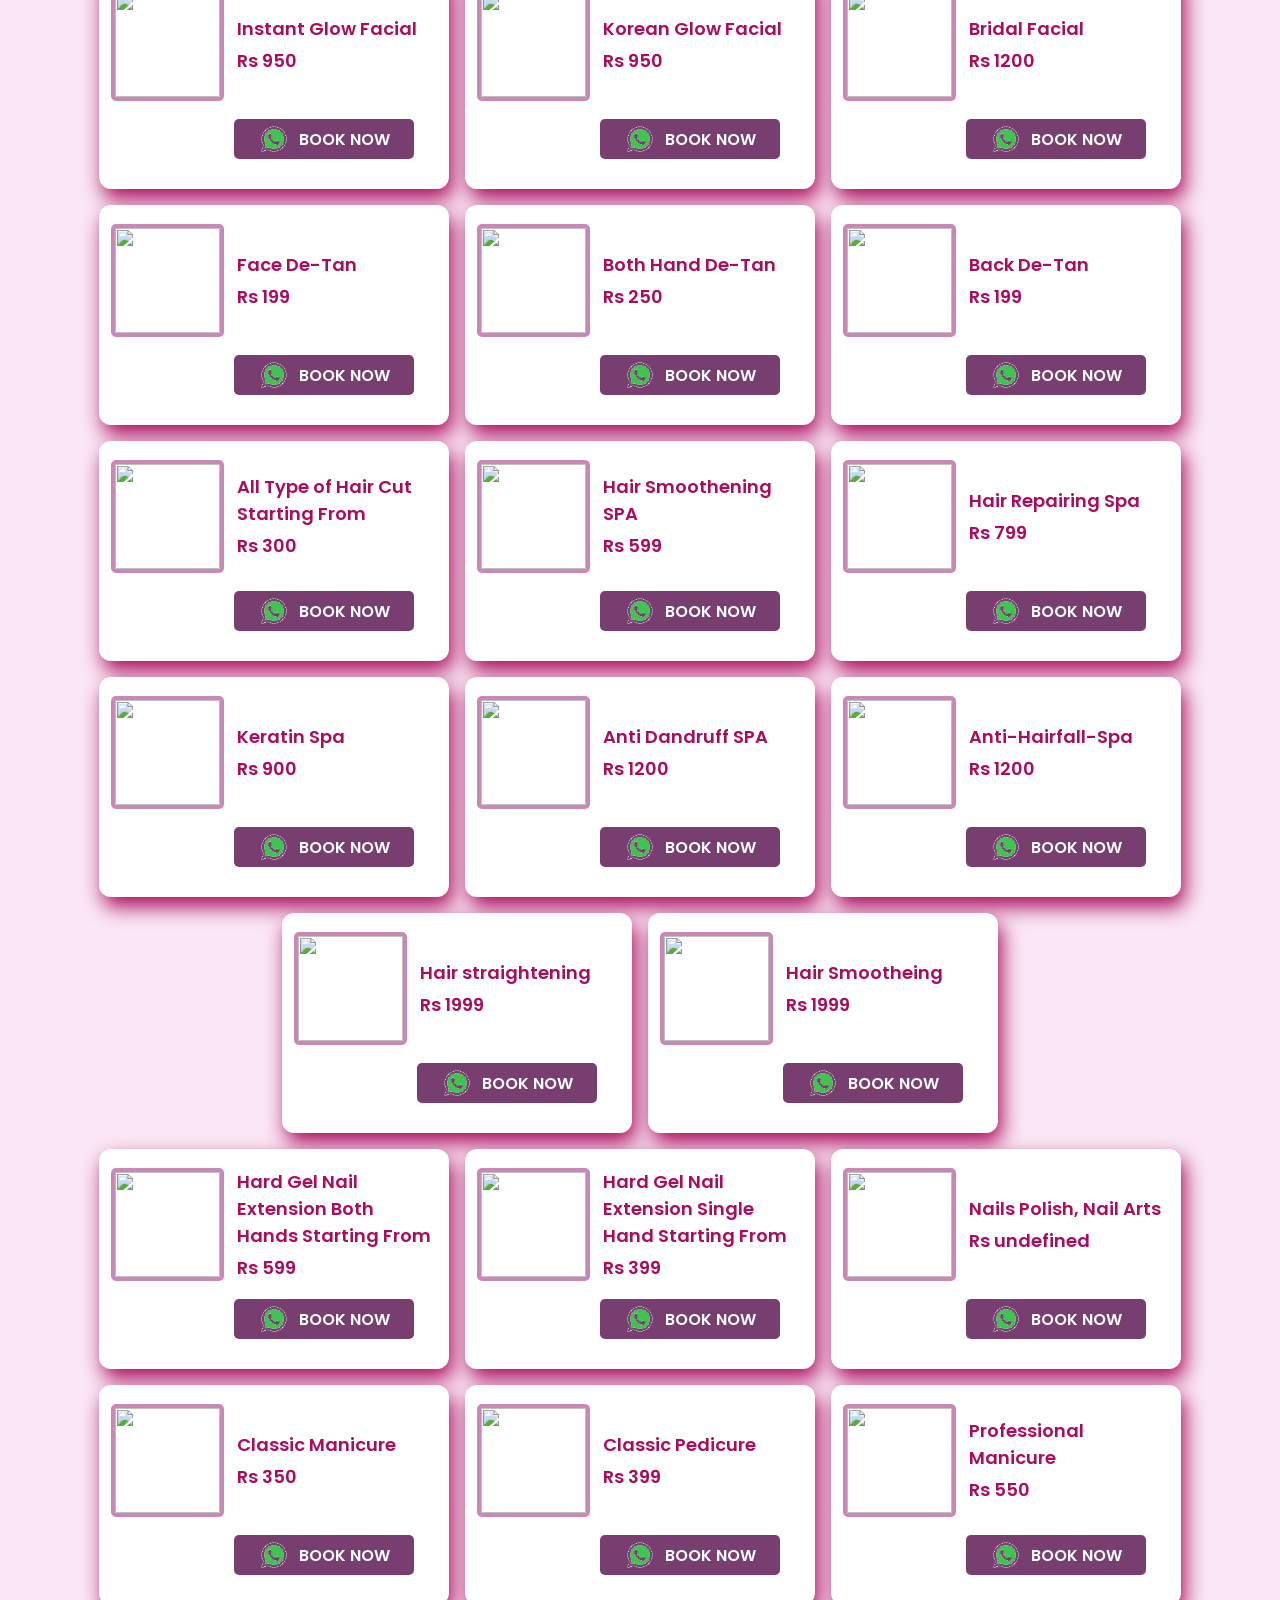
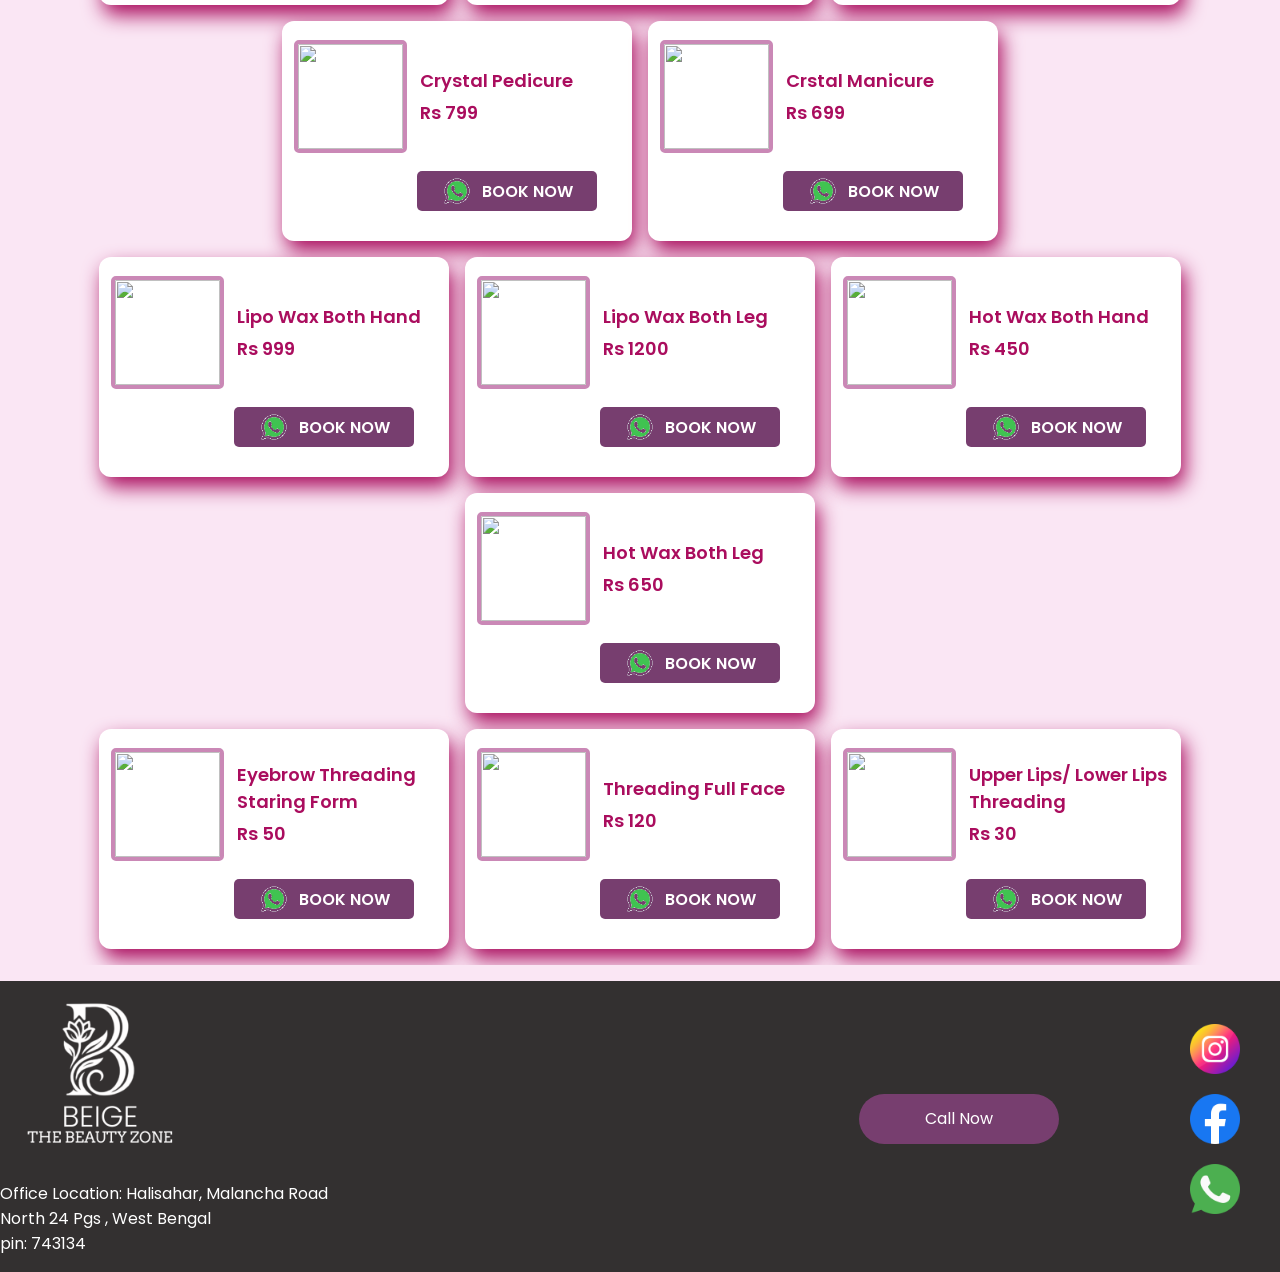
==== commit 48b26c63: "link Specific Service Sections of service page with service categories buttons of home page" ====
--- a/services.html
+++ b/services.html
@@ -22,8 +22,8 @@
 
             <div class="menus">
                 <ul>
-                    <li><a href=""><img src="images/UI_ICONS/home.png" alt="">Home</a></li>
-                    <li><a href=""><img src="images/UI_ICONS/box-headphone.png" alt="">Services</a></li>
+                    <li><a href="index.html"><img src="images/UI_ICONS/home.png" alt="">Home</a></li>
+                    <li><a href="services.html"><img src="images/UI_ICONS/box-headphone.png" alt="">Services</a></li>
                     <li><a href=""><img src="images/UI_ICONS/info.png" alt="">About Us</a></li>
                     <li><a href=""><img src="images/UI_ICONS/folder-camera.png" alt="">Gallery</a></li>
                     <li><a href=""><img src="images/UI_ICONS/customer-service.png" alt="">Contact Us</a></li>
@@ -37,8 +37,8 @@
             </div>
             <div class="sidebar">
                 <ul>
-                    <li><a href=""><img src="images/UI_ICONS/home.png" alt="">Home</a></li>
-                    <li><a href=""><img src="images/UI_ICONS/box-headphone.png" alt="">Services</a></li>
+                    <li><a href="index.html"><img src="images/UI_ICONS/home.png" alt="">Home</a></li>
+                    <li><a href="services.html"><img src="images/UI_ICONS/box-headphone.png" alt="">Services</a></li>
                     <li><a href=""><img src="images/UI_ICONS/info.png" alt="">About Us</a></li>
                     <li><a href=""><img src="images/UI_ICONS/folder-camera.png" alt="">Gallery</a></li>
                     <li><a href="blank"><img src="images/UI_ICONS/customer-service.png" alt="">Contact Us</a></li>
--- a/css/style.css
+++ b/css/style.css
@@ -238,6 +238,7 @@
     display: flex;
     align-items: center;
     justify-content: space-between;
+    padding-bottom: 16px;
 }
 .fsection1{
     width:40%;
--- a/css/service.css
+++ b/css/service.css
@@ -84,6 +84,7 @@
     align-items: center;
     box-sizing: border-box;
     gap:10px;
+    margin:16px 0;
 }
 .filter{
    
@@ -155,7 +156,7 @@
     max-width: 100vw;
     margin-top: 40px;
     overflow: hidden;
-    margin-bottom: 40px;
+    margin: 16px 0;
 }
 .psection{
     max-width: 100vw;
@@ -163,9 +164,9 @@
    
     display: flex;
     justify-content: center;
-    gap:40px;
+    gap:16px;
     flex-wrap: wrap;
-    margin-bottom: 40px;
+    margin: 16px 0;
 }
 .inactive{
     display: none;
